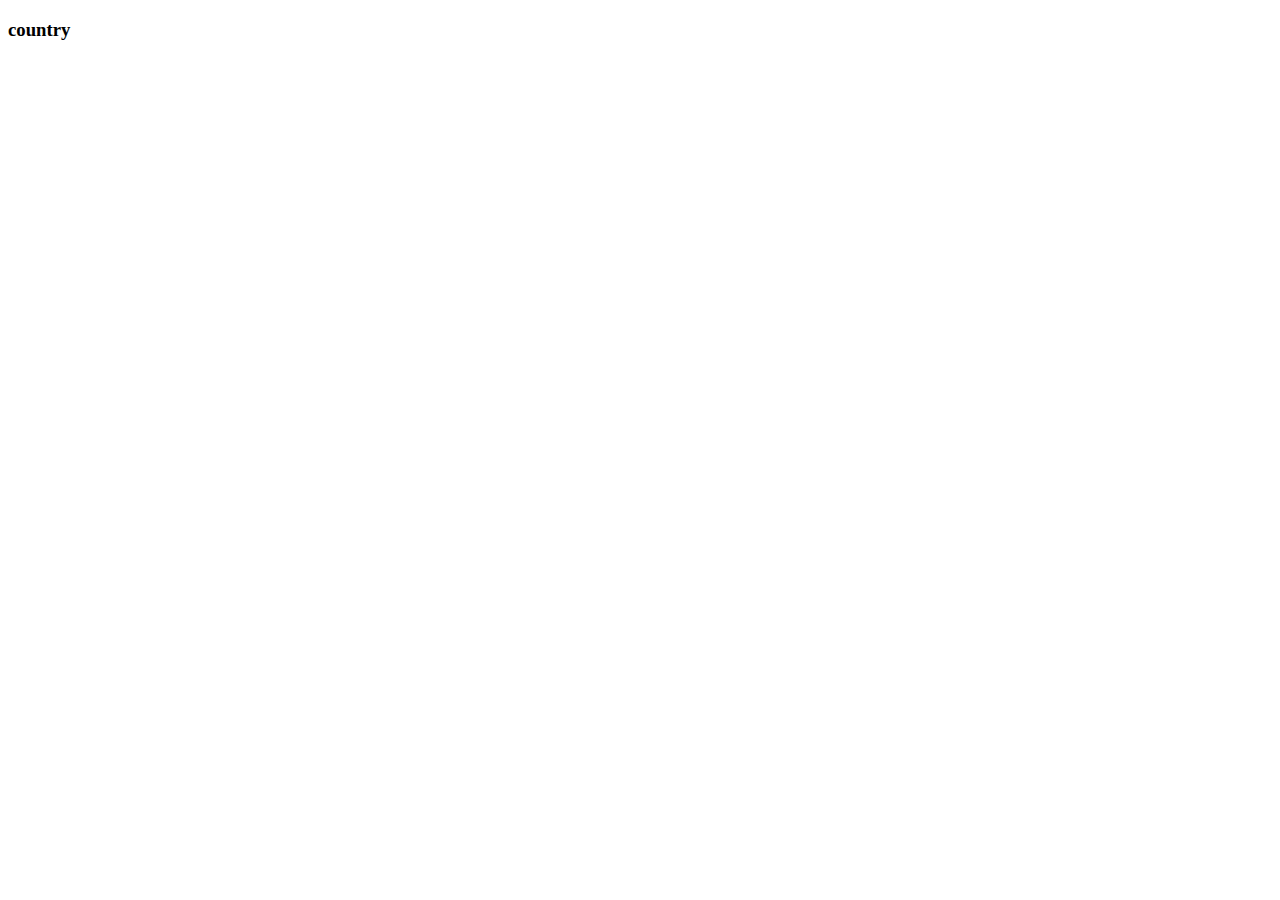
==== country.html @ 5005c3ea "cards created" ====
<!DOCTYPE html>
<html lang="en">
<head>
    <meta charset="UTF-8">
    <meta name="viewport" content="width=device-width, initial-scale=1.0">
    <title>country</title>
</head>
<body>
    <h3>country</h3>

    <script src="country.js"></script>
</body>
</html>
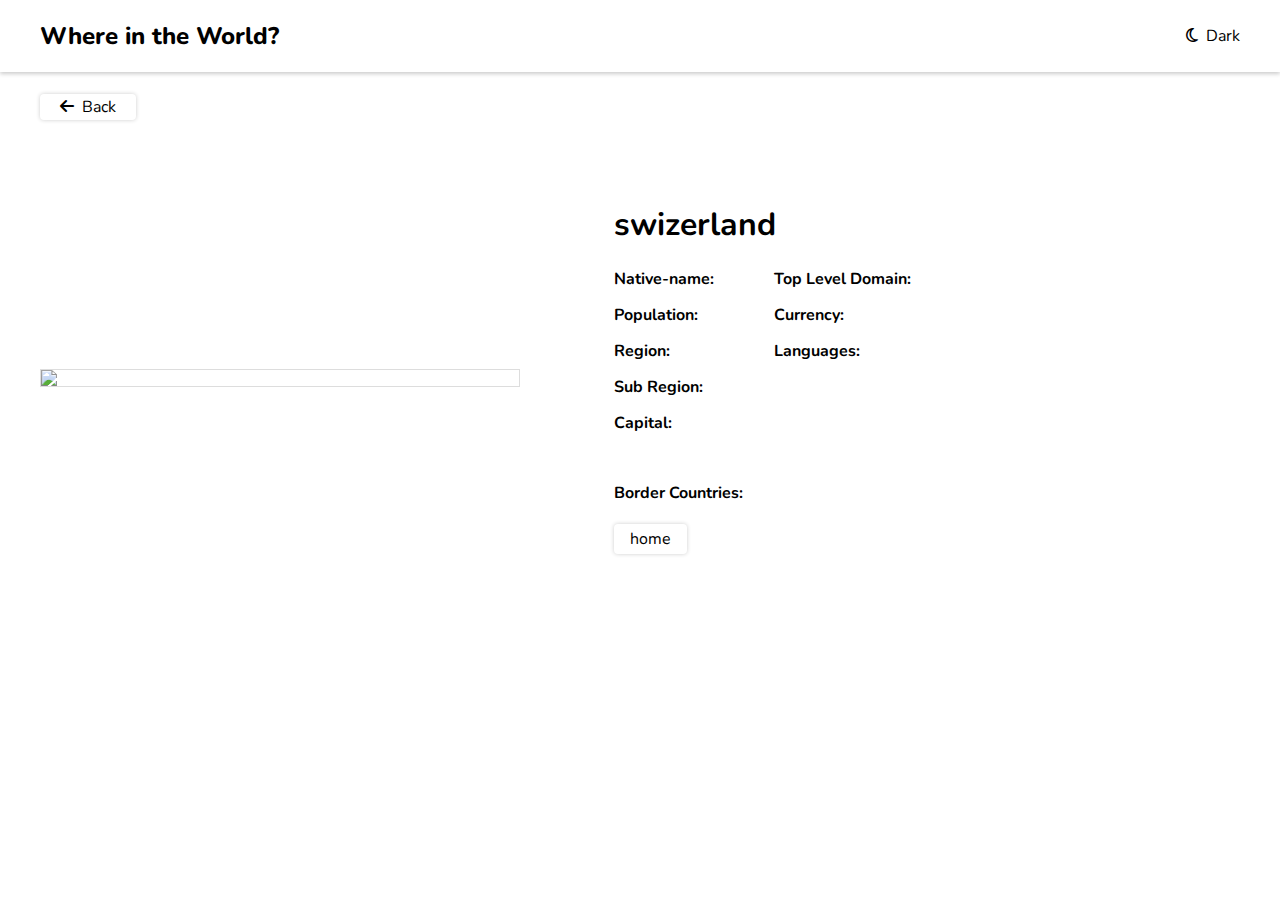
==== commit b15cf55c: "added all except dark mode" ====
--- a/country.html
+++ b/country.html
@@ -1,13 +1,53 @@
 <!DOCTYPE html>
 <html lang="en">
+
 <head>
     <meta charset="UTF-8">
     <meta name="viewport" content="width=device-width, initial-scale=1.0">
     <title>country</title>
+    <link rel="stylesheet" href="https://cdnjs.cloudflare.com/ajax/libs/font-awesome/6.7.2/css/all.min.css" integrity="sha512-Evv84Mr4kqVGRNSgIGL/F/aIDqQb7xQ2vcrdIwxfjThSH8CSR7PBEakCr51Ck+w+/U6swU2Im1vVX0SVk9ABhg==" crossorigin="anonymous" referrerpolicy="no-referrer"
+    />
+    <link rel="stylesheet" href="style.css">
+    <link rel="stylesheet" href="country.css">
+    <link href="https://fonts.googleapis.com/css?family=Nunito:300,regular,500,600,700,800,900" rel="stylesheet" />
 </head>
+
 <body>
-    <h3>country</h3>
+    <header class="header-container">
+        <div class="header-content">
+            <h2 class="title">Where in the World?</h2>
+            <p><i class="fa-regular fa-moon"></i>&nbsp;&nbsp;Dark</p>
+        </div>
+    </header>
+    <main>
+        <div class="country-details-container">
+            <span class="back-button" onclick="history.back()"><i class="fa-solid fa-arrow-left"></i>&nbsp; Back</span>
+            <div class="country-details">
+                <img src= alt="flag">
+                <div class="detail-text-container">
+                    <h1>swizerland</h1>
+                    <div class="detail-text">
 
+                        <p><b>Native-name: </b><span class="nativeName"></span></p>
+                        <p><b>Population: </b><span class="population"></span></p>
+                        <p><b>Region: </b><span class="region"></span></p>
+                        <p><b>Sub Region: </b><span class="sub-region"></span></p>
+                        <p><b>Capital: </b><span class="capital"></span></p>
+                        <p><b>Top Level Domain: </b><span class="domain"></span></p>
+                        <p><b>Currency: </b><span class="currency"></span></p>
+                        <p><b>Languages: </b><span class="languages"></span></p>
+                    </div>
+                    <div class="border-countries">
+                        <b>Border Countries:</b>&nbsp;&nbsp;
+                    </div>
+                    <a href="index.html" class="home">home</a>
+                </div>
+              
+            </div>
+          
+        </div>
+    </main>
     <script src="country.js"></script>
 </body>
+
 </html>--- a/style.css
+++ b/style.css
@@ -0,0 +1,135 @@
+* {
+    box-sizing: border-box;
+}
+
+body {
+    margin: 0;
+    font-family: nunito, sans-serif;
+}
+
+main {
+    padding: 24px;
+}
+
+a {
+    text-decoration: none;
+    color: inherit;
+}
+
+.title {
+    font-weight: 800;
+}
+
+.header-container {
+    box-shadow: 0 2px 4px rgba(0, 0, 0, 0.2);
+    padding-inline: 20px;
+}
+
+.header-content {
+    display: flex;
+    justify-content: space-between;
+    align-items: center;
+    margin-inline: auto;
+    max-width: 1200px;
+}
+.search-filter-container{
+    display: flex;
+    margin-inline: auto;
+    gap: 26px;
+    justify-content: space-between;
+    margin-top: 16px;
+    margin-bottom: 42px;
+    padding-left:0px ;
+    width: 100%;
+    max-width: 1200px;
+}
+.search-container{
+    display: flex;
+    align-items: center;
+    gap: 7px;
+    padding-left: 8px;
+    border-radius: 5px;
+    box-shadow: 0 0 12px 0 rgba(0, 0, 0, 0.15);
+    max-width: 400px;
+    width: 100%;
+
+}
+.search-container i{
+    color: #999;
+}
+.search-container input{
+    border:none;
+    outline:none;
+    padding:12px ;
+    width: 90%;
+   
+}
+.search-container input::placeholder{
+    color: #999;
+}
+.filter-by-region{
+    width: 250px;
+    padding: 16px 16px;
+    border: none;
+    outline: none;
+    box-shadow: 0 0 12px 0 rgba(0, 0, 0, 0.15);
+    border-radius: 5px;
+}
+.country-card {
+    display: inline-block;
+    width: 250px;
+    border-radius: 4px;
+    overflow: hidden;
+    box-shadow: 0 0px 8px 0px rgba(0, 0, 0, 0.2);
+    padding-bottom: 20px;
+    transition: all 0.2s ease-in-out;
+}
+
+.country-card:hover {
+    transform: scale(1.03);
+    box-shadow: 0 0px 16px 0px rgba(0, 0, 0, 0.2);
+}
+
+.countries-container {
+    max-width: 1200px;
+    margin-inline:auto;
+    margin-top: 16px;
+    display: flex;
+    gap: 60px;
+    justify-content: space-between;
+    flex-wrap: wrap;
+}
+
+.country-card img {
+    width: 100%;
+}
+
+.card-title {
+    font-size: 24px;
+    margin-block: 15px;
+}
+
+.card-text {
+    padding-inline: 16px;
+}
+
+.country-card p {
+    margin-block: 8px;
+}
+
+
+@media(max-width:768px) {
+    .countries-container {
+        justify-content: center;
+    }
+    .title {
+        font-size: 16px;
+    }
+    .header-content p {
+        font-size: 13px;
+    }
+    .search-filter-container{
+        flex-direction: column;
+        
+    }
+}--- a/country.css
+++ b/country.css
@@ -0,0 +1,77 @@
+.back-button {
+    padding: 2px 20px;
+    border-radius: 4px;
+    box-shadow: 0 0px 4px 0px rgba(0, 0, 0, 0.2);
+    cursor: pointer;
+}
+
+.country-details-container {
+    max-width: 1200px;
+    margin-inline: auto;
+}
+
+.country-details {
+    display: flex;
+    align-items: center;
+    gap: 94px;
+    margin-top: 64px;
+}
+
+.country-details img {
+    width: 40%;
+    border: 1px solid #ddd;
+}
+
+.detail-text {
+    display: flex;
+    flex-direction: column;
+    row-gap: 14px;
+    column-gap: 60px;
+    max-height: 180px;
+    flex-wrap: wrap;
+}
+
+.detail-text p {
+    margin: 0;
+}
+
+.border-countries {
+    margin-top: 48px;
+    display: flex;
+    align-items: flex-start;
+    flex-wrap: wrap;
+    gap: 8px;
+}
+
+.border-countries a {
+    padding: 4px 16px;
+    border-radius: 4px;
+    box-shadow: 0 0px 4px 0px rgba(0, 0, 0, 0.2);
+    font-size: 16px;
+    font-weight: 200;
+}
+.home{
+    display:inline-block;
+    margin: 20px auto;;
+    padding: 4px 16px;
+    border-radius: 4px;
+    box-shadow: 0 0px 4px 0px rgba(0, 0, 0, 0.2);
+    font-size: 16px;
+    font-weight: 400;
+    
+}
+@media(max-width:820px) {
+    .country-details {
+        flex-direction: column;
+        align-items: flex-start;
+        margin-top: 32px;
+        gap: 20px;
+    }
+    .detail-text {
+        max-height: unset;
+    }
+    .country-details img {
+        width: 100%;
+        max-width: 300px;
+    }
+}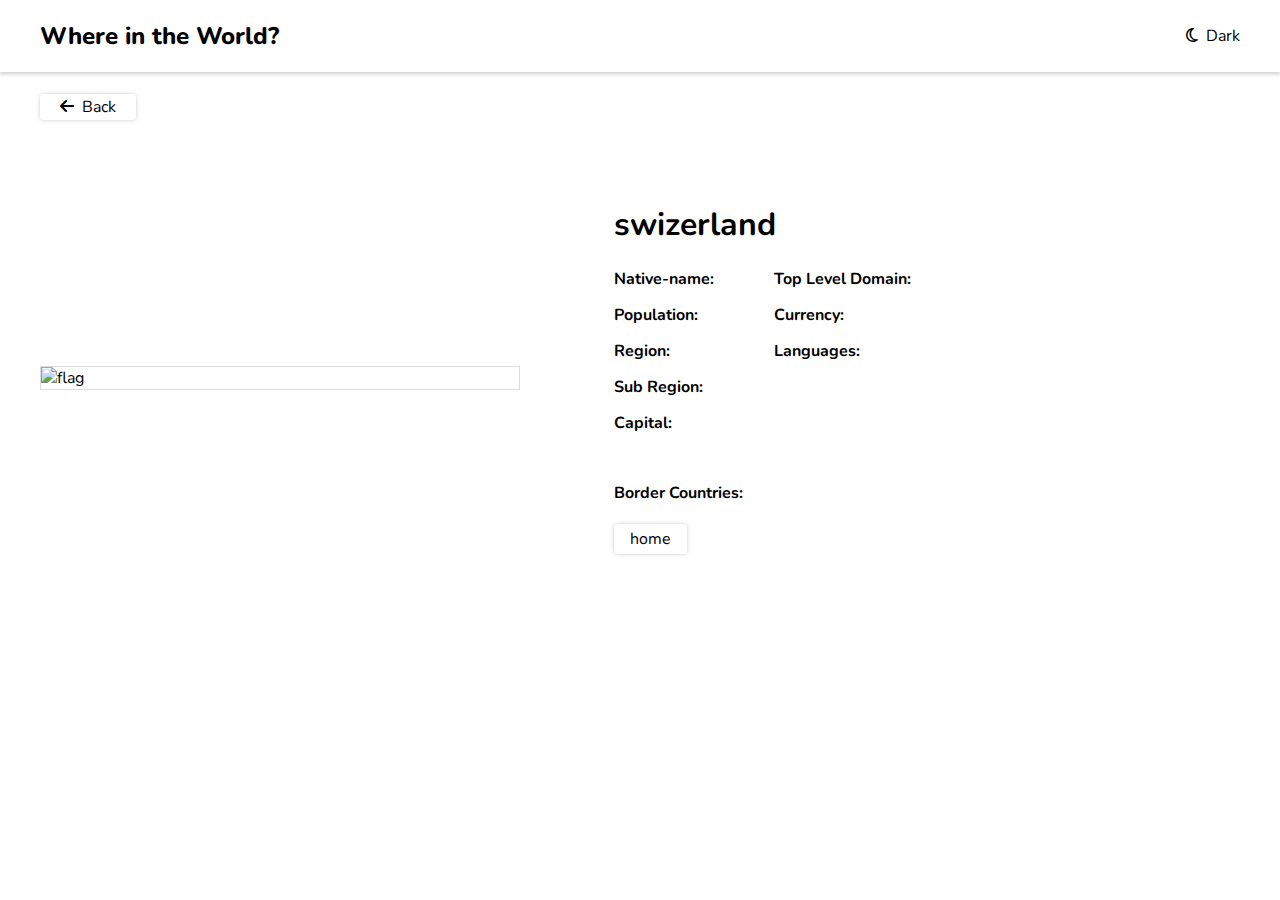
==== commit 8c8bef3d: "last commit" ====
--- a/country.html
+++ b/country.html
@@ -16,14 +16,14 @@
     <header class="header-container">
         <div class="header-content">
             <h2 class="title">Where in the World?</h2>
-            <p><i class="fa-regular fa-moon"></i>&nbsp;&nbsp;Dark</p>
+            <p class="theme-changer"><i class="fa-regular fa-moon"></i>&nbsp;&nbsp;Dark</p>
         </div>
     </header>
     <main>
         <div class="country-details-container">
             <span class="back-button" onclick="history.back()"><i class="fa-solid fa-arrow-left"></i>&nbsp; Back</span>
             <div class="country-details">
-                <img src= alt="flag">
+                <img src="" alt="flag">
                 <div class="detail-text-container">
                     <h1>swizerland</h1>
                     <div class="detail-text">
--- a/style.css
+++ b/style.css
@@ -3,10 +3,19 @@
 }
 
 body {
+    --background-color: white;
+    --text-color:black;
+    --element-color:white;
     margin: 0;
     font-family: nunito, sans-serif;
+    background-color: var(--background-color);
+    color: var(--text-color);
 }
-
+body.dark{
+    --background-color: hsl(207,26%,17%);
+    --text-color:white;
+    --element-color:hsl(209,23%,22%);
+}
 main {
     padding: 24px;
 }
@@ -15,7 +24,9 @@
     text-decoration: none;
     color: inherit;
 }
-
+.theme-changer{
+    cursor: pointer;
+}
 .title {
     font-weight: 800;
 }
@@ -52,6 +63,8 @@
     box-shadow: 0 0 12px 0 rgba(0, 0, 0, 0.15);
     max-width: 400px;
     width: 100%;
+    background-color: var(--element-color);
+    color: var(--text-color);
 
 }
 .search-container i{
@@ -62,6 +75,8 @@
     outline:none;
     padding:12px ;
     width: 90%;
+    background-color: inherit;
+    color: inherit;
    
 }
 .search-container input::placeholder{
@@ -74,6 +89,8 @@
     outline: none;
     box-shadow: 0 0 12px 0 rgba(0, 0, 0, 0.15);
     border-radius: 5px;
+    background-color: var(--element-color);
+    color: var(--text-color);
 }
 .country-card {
     display: inline-block;
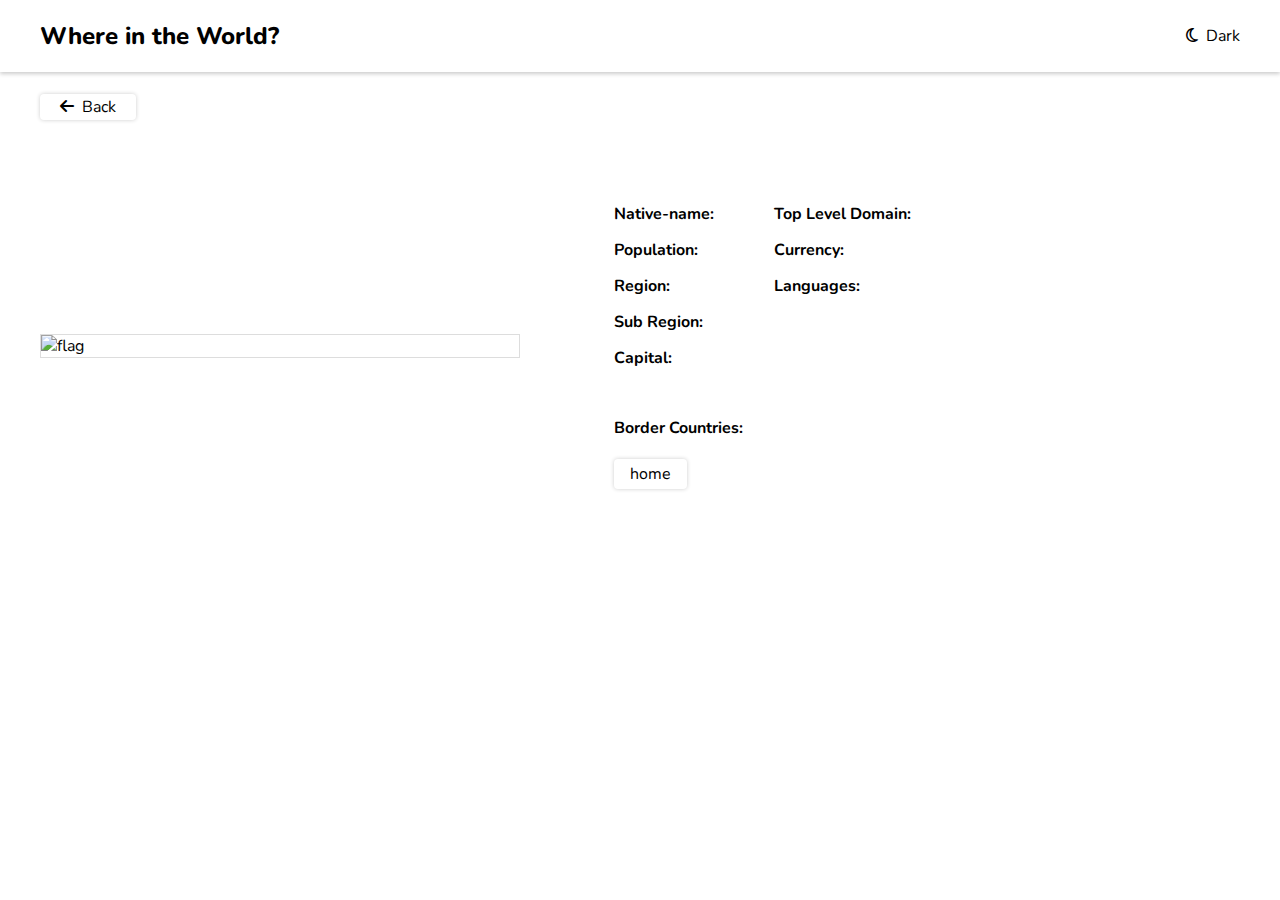
==== commit be93aa93: "fixed flag size" ====
--- a/country.html
+++ b/country.html
@@ -23,9 +23,9 @@
         <div class="country-details-container">
             <span class="back-button" onclick="history.back()"><i class="fa-solid fa-arrow-left"></i>&nbsp; Back</span>
             <div class="country-details">
-                <img src="" alt="flag">
+                <img src=" " alt="flag">
                 <div class="detail-text-container">
-                    <h1>swizerland</h1>
+                    <h1></h1>
                     <div class="detail-text">
 
                         <p><b>Native-name: </b><span class="nativeName"></span></p>
--- a/style.css
+++ b/style.css
@@ -95,7 +95,9 @@
 .country-card {
     display: inline-block;
     width: 250px;
-    border-radius: 4px;
+    border-radius: 5px;
+    white-space: nowrap;
+    text-overflow: ellipsis;
     overflow: hidden;
     box-shadow: 0 0px 8px 0px rgba(0, 0, 0, 0.2);
     padding-bottom: 20px;
@@ -119,6 +121,8 @@
 
 .country-card img {
     width: 100%;
+    height: 150px; /* or any fixed height you prefer */
+    object-fit: cover;
 }
 
 .card-title {
